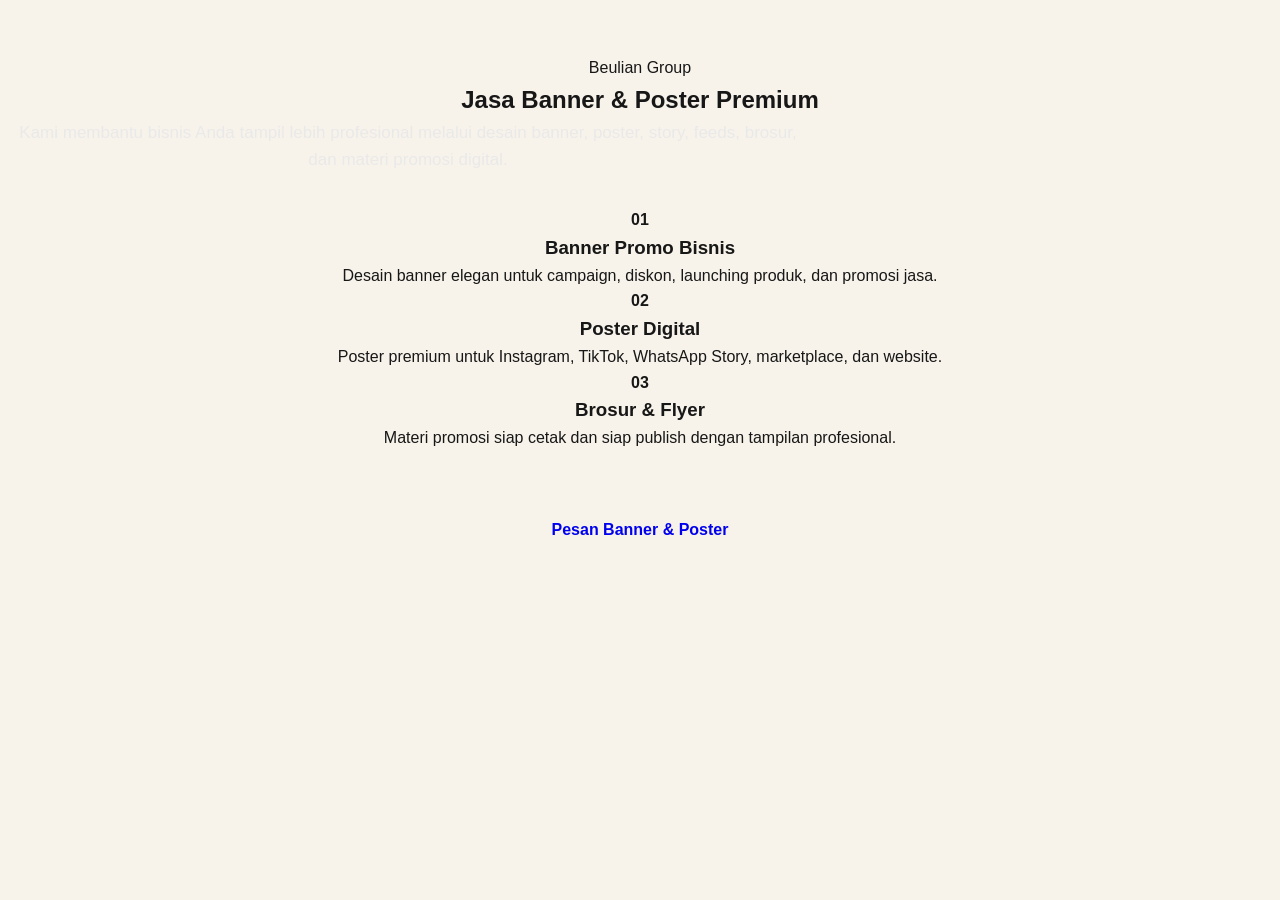
==== banner-poster.html @ 4e5949a3 "Add banner-poster.html for promotional services" ====
<!DOCTYPE html>
<html lang="id">
<head>
<meta charset="UTF-8">
<meta name="viewport" content="width=device-width, initial-scale=1.0">
<title>Banner & Poster | Beulian Group</title>
<link rel="stylesheet" href="style.css">
</head>
<body>

<section class="section services">
  <p class="gold-label">Beulian Group</p>
  <h1>Jasa Banner & Poster Premium</h1>
  <p class="lead">
    Kami membantu bisnis Anda tampil lebih profesional melalui desain banner, poster,
    story, feeds, brosur, dan materi promosi digital.
  </p>

  <div class="grid services-grid">
    <article>
      <b>01</b>
      <h3>Banner Promo Bisnis</h3>
      <p>Desain banner elegan untuk campaign, diskon, launching produk, dan promosi jasa.</p>
    </article>

    <article>
      <b>02</b>
      <h3>Poster Digital</h3>
      <p>Poster premium untuk Instagram, TikTok, WhatsApp Story, marketplace, dan website.</p>
    </article>

    <article>
      <b>03</b>
      <h3>Brosur & Flyer</h3>
      <p>Materi promosi siap cetak dan siap publish dengan tampilan profesional.</p>
    </article>
  </div>

  <br><br>

  <a class="btn primary"
     href="https://wa.me/62895404870004?text=Halo%20Beulian%20Group,%20saya%20ingin%20buat%20Banner%20dan%20Poster%20Bisnis."
     target="_blank">
     Pesan Banner & Poster
  </a>
</section>

</body>
</html>
---- style.css ----
* {
  margin: 0;
  padding: 0;
  box-sizing: border-box;
}

html { scroll-behavior: smooth; }

body {
  font-family: Arial, Helvetica, sans-serif;
  background: #f7f3ea;
  color: #171717;
  line-height: 1.6;
}

a { text-decoration: none; }

.hero {
  min-height: 100vh;
  padding: 28px 7%;
  color: #fff;
  background:
    radial-gradient(circle at 85% 10%, rgba(222, 181, 73, .38), transparent 28%),
    radial-gradient(circle at 5% 90%, rgba(166, 115, 29, .25), transparent 28%),
    linear-gradient(135deg, #030303 0%, #101010 48%, #3b2609 100%);
}

.navbar {
  display: flex;
  justify-content: space-between;
  align-items: center;
  margin-bottom: 86px;
}
@media(max-width:768px){
    .brand{
        flex-direction:row !important;
        justify-content:center;
    }
}

.brand-logo {
  width: 54px;
  height: 54px;
  border-radius: 50%;
  display: grid;
  place-items: center;
  border: 1px solid #d4af37;
  color: #d4af37;
  font-weight: 900;
  letter-spacing: 1px;
}

.brand strong {
  display: block;
  letter-spacing: 1.8px;
  font-size: 16px;
}

.brand small {
  color: #d8d8d8;
  font-size: 12px;
}

.menu a {
  color: #fff;
  margin-left: 20px;
  font-size: 14px;
  font-weight: 800;
}
.menu a{
    color:#fff;
    font-weight:600;
    transition:0.3s;
}

.menu a:hover{
    color:#d4af37;
}

.hero-content {
  display: grid;
  grid-template-columns: 1.3fr .7fr;
  gap: 48px;
  align-items: center;
}

.label {
  color: #d4af37;
  text-transform: uppercase;
  letter-spacing: 2.2px;
  font-weight: 900;
  font-size: 13px;
  margin-bottom: 16px;
}

.dark-label { color: #9a6b13; }

.hero h1 {
  max-width: 930px;
  font-size: clamp(42px, 7vw, 84px);
  line-height: .98;
  letter-spacing: -2.5px;
  margin-bottom: 26px;
}

.lead {
  max-width: 780px;
  color: #e9e9e9;
  font-size: 20px;
  margin-bottom: 34px;
}

.actions {
  display: flex;
  flex-wrap: wrap;
  gap: 14px;
}

.btn {
  display: inline-block;
  border-radius: 999px;
  padding: 15px 25px;
  font-weight: 900;
}

.gold {
  background: linear-gradient(135deg, #bd8424, #f3d37c);
  color: #111;
}

.outline {
  color: #fff;
  border: 1px solid rgba(255,255,255,.35);
}

.premium-card {
  padding: 34px;
  border-radius: 30px;
  background: rgba(255,255,255,.075);
  border: 1px solid rgba(212,175,55,.35);
  box-shadow: 0 30px 90px rgba(0,0,0,.38);
  backdrop-filter: blur(14px);
}

.card-top {
  color: #d4af37;
  font-weight: 900;
  margin-bottom: 10px;
}

.premium-card h2 {
  font-size: 40px;
  margin-bottom: 18px;
}

.premium-card li {
  margin: 12px 0;
  list-style-position: inside;
}

.section {
  padding: 90px 7%;
  text-align: center;
}

.section h2 {
  max-width: 900px;
  margin: 0 auto 20px;
  font-size: clamp(32px, 5vw, 56px);
  line-height: 1.05;
}

.about p:last-child {
  max-width: 880px;
  margin: 0 auto;
  color: #444;
  font-size: 19px;
}

.black {
  color: #fff;
  background: #0f0f0f;
}

.service-grid {
  display: grid;
  grid-template-columns: repeat(3, 1fr);
  gap: 22px;
  margin-top: 42px;
}

.service-card {
  text-align: left;
  padding: 30px;
  border-radius: 24px;
  background: #1b1b1b;
  border: 1px solid rgba(212,175,55,.22);
}

.service-card span {
  color: #d4af37;
  font-weight: 900;
}

.service-card h3 {
  margin: 14px 0 10px;
  font-size: 23px;
}

.service-card p {
  color: #d8d8d8;
}

.portfolio-grid {
  display: grid;
  grid-template-columns: repeat(4, 1fr);
  gap: 18px;
  margin-top: 38px;
}

.portfolio-grid div {
  min-height: 130px;
  display: grid;
  place-items: center;
  padding: 24px;
  border-radius: 24px;
  background: #fff;
  box-shadow: 0 18px 45px rgba(0,0,0,.08);
  font-weight: 900;
}
.portfolio-grid,
.testimonial-grid{
display:grid;
grid-template-columns:repeat(auto-fit,minmax(280px,1fr));
gap:30px;
margin-top:40px;
}

.portfolio-card,
.testimonial-card{
background:#111;
border:1px solid rgba(212,175,55,.25);
border-radius:20px;
overflow:hidden;
padding:20px;
}

.portfolio-card img{
width:100%;
height:220px;
object-fit:cover;
}

.contact-form{
max-width:700px;
margin:auto;
display:flex;
flex-direction:column;
gap:20px;
}

.contact-form input,
.contact-form textarea{
padding:15px;
border:none;
border-radius:12px;
background:#111;
color:#fff;
}

.contact-form button{
cursor:pointer;
}

.dark{
background:#080808;
}

.testimonial-grid {
  display: grid;
  grid-template-columns: repeat(3, 1fr);
  gap: 22px;
  margin-top: 40px;
}

.quote {
  padding: 30px;
  border-radius: 24px;
  background: #1a1a1a;
  border: 1px solid rgba(212,175,55,.22);
}

.quote p {
  color: #e6e6e6;
  margin-bottom: 18px;
}

.quote strong {
  color: #d4af37;
}
.cta-premium{
    text-align:center;
    padding:80px 20px;
    background:linear-gradient(
    135deg,
    rgba(212,175,55,.12),
    rgba(0,0,0,.9)
    );
}

.cta-premium h2{
    font-size:42px;
    color:#fff;
    margin-bottom:20px;
}

.cta-premium p{
    color:#ddd;
    margin-bottom:30px;
}

.cta {
  margin: 0 7%;
  padding: 74px 7%;
  text-align: center;
  color: #fff;
  border-radius: 36px;
  background:
    radial-gradient(circle at top right, rgba(212,175,55,.35), transparent 32%),
    linear-gradient(135deg, #070707, #3a2508);
}

.cta h2 {
  font-size: clamp(32px, 5vw, 56px);
  line-height: 1.05;
  margin-bottom: 16px;
}

.cta p {
  color: #e5e5e5;
  margin-bottom: 28px;
  font-size: 18px;
}

.contact p {
  font-size: 18px;
}

.email {
  display: inline-block;
  color: #9a6b13;
  font-size: clamp(22px, 4vw, 36px);
  font-weight: 900;
  margin-top: 12px;
}

.wa-float {
  position: fixed;
  right: 18px;
  bottom: 18px;
  z-index: 99;
  padding: 14px 18px;
  border-radius: 999px;
  color: #111;
  background: linear-gradient(135deg, #bd8424, #f3d37c);
  font-weight: 900;
  box-shadow: 0 14px 35px rgba(0,0,0,.24);
}

footer {
  padding: 24px;
  text-align: center;
  color: #aaa;
  background: #000;
}

@media (max-width: 950px) {
  .navbar {
    flex-direction: column;
    align-items: flex-start;
    gap: 20px;
    margin-bottom: 64px;
  }

  .menu a {
    display: inline-block;
    margin: 0 14px 10px 0;
  }

  .hero-content,
  .service-grid,
  .portfolio-grid,
  .testimonial-grid {
    grid-template-columns: 1fr;
  }

  .hero {
    padding-top: 24px;
  }
}
/* MOBILE RESPONSIVE */
@media (max-width: 768px) {

.hero-content{
    display:flex;
    flex-direction:column;
    gap:30px;
}

.hero-visual{
    order:-1;
    text-align:center;
}

.hero-visual img{
    width:220px;
    max-width:80%;
    height:auto;
}

.navbar{
    flex-direction:column;
    gap:15px;
}

.menu{
    display:flex;
    flex-wrap:wrap;
    justify-content:center;
    gap:12px;
}
.brand img{
    width:60px;
    height:60px;
    object-fit:contain;
}
}

body{
    overflow-x:hidden;
}

section{
    width:100%;
    overflow:hidden;
}
}
/* FIX MOBILE BEULIAN FINAL */
@media screen and (max-width: 768px) {
  html, body {
    width: 100% !important;
    overflow-x: hidden !important;
    background: #050505 !important;
  }

  .hero {
    width: 100% !important;
    min-height: auto !important;
    padding: 20px 18px 45px !important;
    overflow: hidden !important;
  }

  .navbar {
    display: flex !important;
    flex-direction: column !important;
    align-items: center !important;
    text-align: center !important;
    gap: 16px !important;
  }

  .brand {
    flex-direction: column !important;
    align-items: center !important;
    text-align: center !important;
  }

  .brand img {
    width: 90px !important;
    height: 90px !important;
    max-width: 90px !important;
    object-fit: contain !important;
    border-radius: 50% !important;
  }

  .menu {
    display: flex !important;
    flex-wrap: wrap !important;
    justify-content: center !important;
    gap: 12px !important;
  }

  .menu a {
    margin: 0 !important;
    font-size: 14px !important;
  }

  .hero-content {
    display: flex !important;
    flex-direction: column !important;
    gap: 28px !important;
    width: 100% !important;
  }

  .hero-copy {
    width: 100% !important;
  }

  .hero h1{
    font-size: 56px;
    line-height: 1.1;
}

@media(max-width:768px){
    .hero h1{
        font-size: 28px !important;
        line-height: 1.2 !important;
    }
}
  }

  .lead {
    font-size: 17px !important;
  }

  .actions {
    display: flex !important;
    flex-direction: column !important;
    gap: 12px !important;
  }

  .btn {
    width: fit-content !important;
  }

  .premium-card {
    width: 100% !important;
    max-width: 100% !important;
    padding: 24px !important;
  }

  .premium-card h2 {
    font-size: 34px !important;
  }

  .section,
  .about,
  .services,
  .portfolio,
  .testimonials,
  .contact {
    width: 100% !important;
    padding: 55px 18px !important;
    overflow: hidden !important;
  }

  .cards,
  .service-grid,
  .portfolio-grid,
  .testimonial-grid {
    display: grid !important;
    grid-template-columns: 1fr !important;
  }

  .wa-float {
    right: 14px !important;
    bottom: 14px !important;
    z-index: 9999 !important;
  }
.wa-float{
    right:15px !important;
    bottom:20px !important;
    z-index:99999;
}
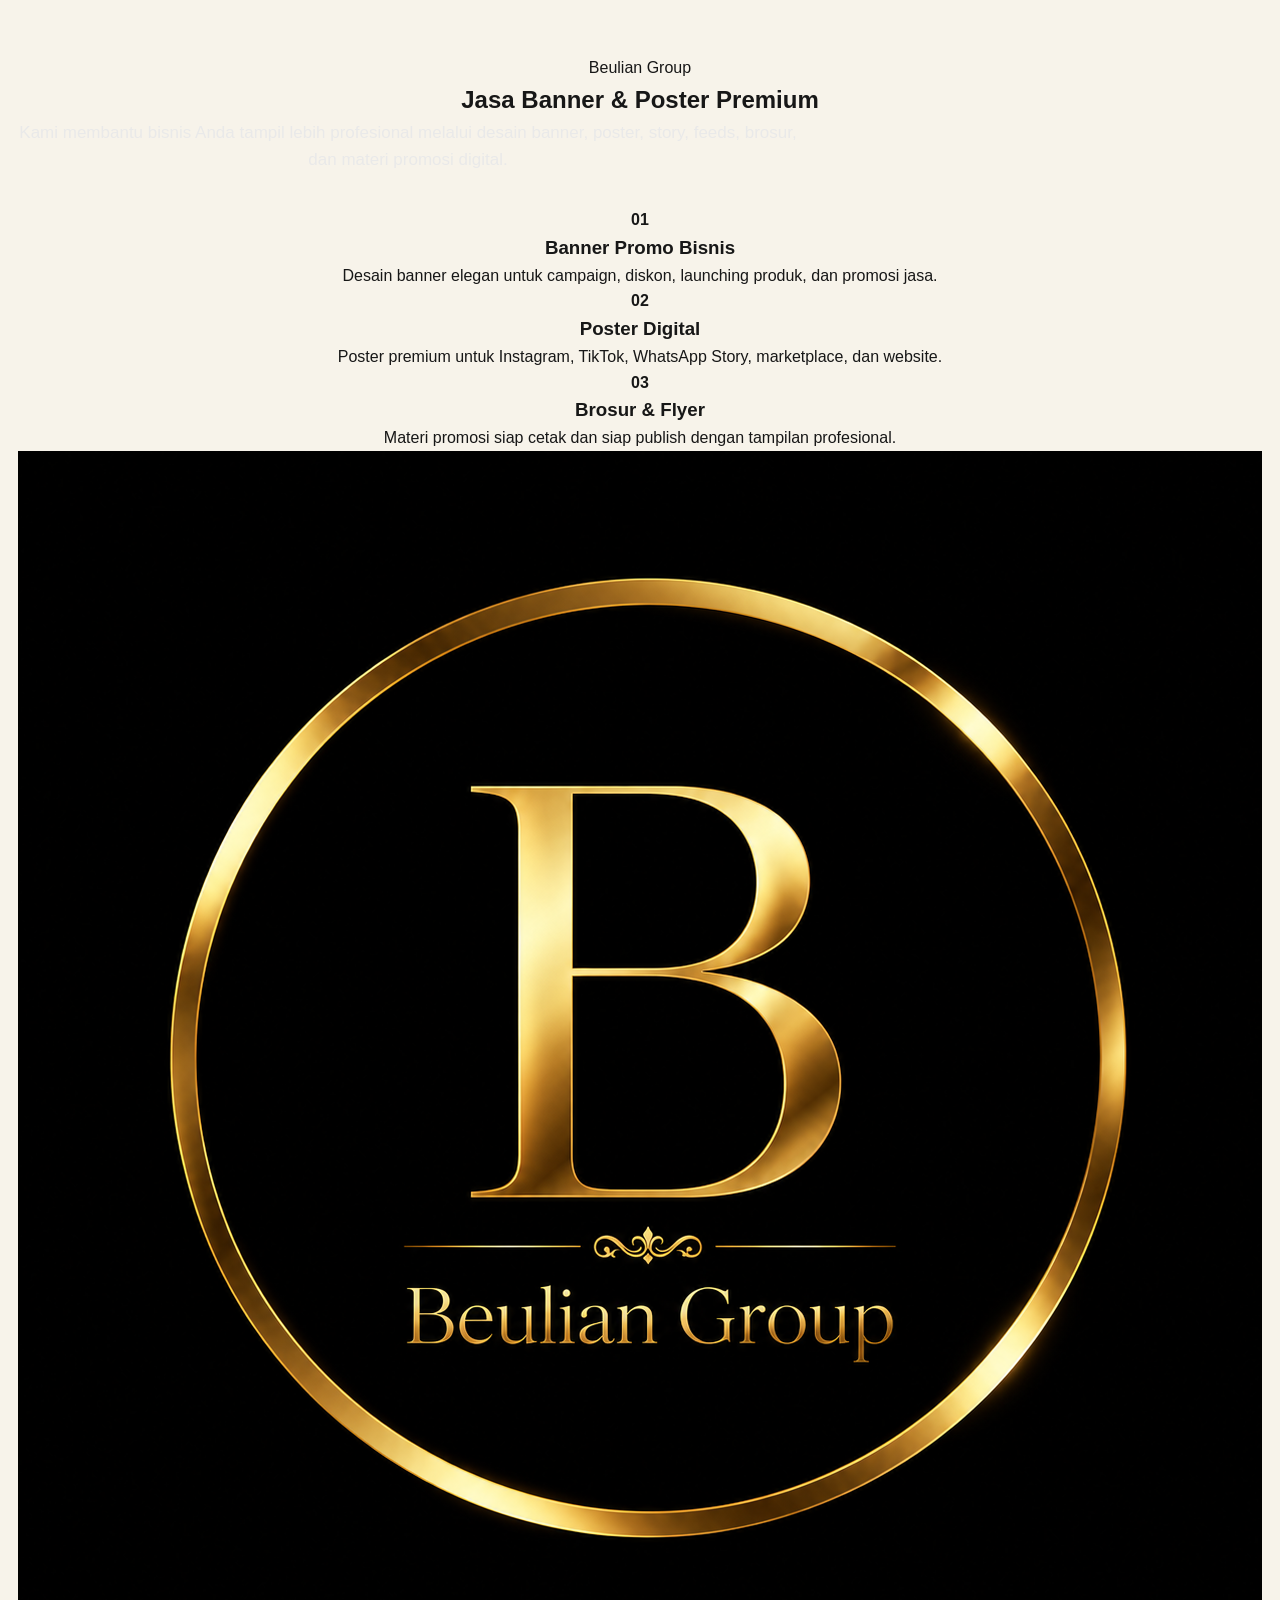
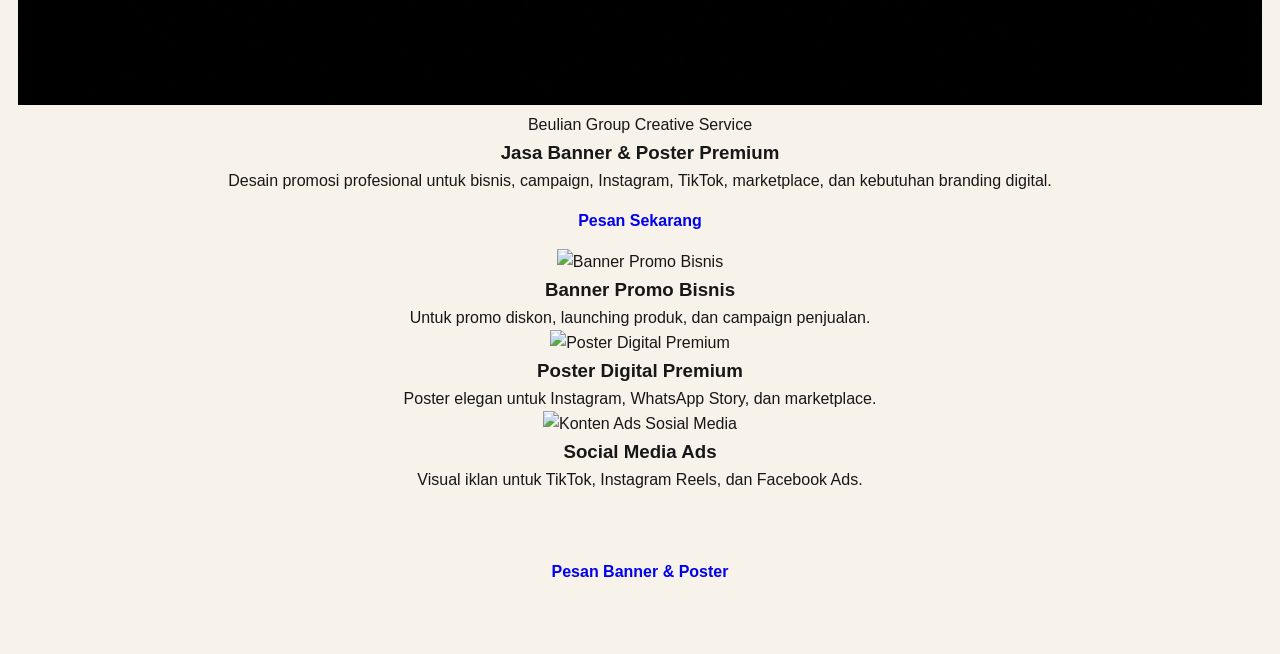
==== commit ab1377db: "Update banner-poster.html" ====
--- a/banner-poster.html
+++ b/banner-poster.html
@@ -35,6 +35,61 @@
       <p>Materi promosi siap cetak dan siap publish dengan tampilan profesional.</p>
     </article>
   </div>
+  <!DOCTYPE html>
+<html lang="id">
+<head>
+<meta charset="UTF-8">
+<meta name="viewport" content="width=device-width, initial-scale=1.0">
+<title>Banner & Poster | Beulian Group</title>
+<link rel="stylesheet" href="style.css">
+</head>
+
+<body>
+
+<section class="banner-page">
+
+  <div class="banner-hero">
+    <img src="assets/logo-beulian-group.png" class="page-logo">
+    <p class="gold-label">Beulian Group Creative Service</p>
+    <h1>Jasa Banner & Poster Premium</h1>
+    <p>
+      Desain promosi profesional untuk bisnis, campaign, Instagram, TikTok,
+      marketplace, dan kebutuhan branding digital.
+    </p>
+
+    <a class="btn primary"
+       href="https://wa.me/62895404870004?text=Halo%20Beulian%20Group,%20saya%20ingin%20buat%20Banner%20dan%20Poster%20Bisnis."
+       target="_blank">
+       Pesan Sekarang
+    </a>
+  </div>
+
+  <div class="banner-gallery">
+
+    <div class="banner-card">
+      <img src="assets/banner1.jpg" alt="Banner Promo Bisnis">
+      <h3>Banner Promo Bisnis</h3>
+      <p>Untuk promo diskon, launching produk, dan campaign penjualan.</p>
+    </div>
+
+    <div class="banner-card">
+      <img src="assets/banner2.jpg" alt="Poster Digital Premium">
+      <h3>Poster Digital Premium</h3>
+      <p>Poster elegan untuk Instagram, WhatsApp Story, dan marketplace.</p>
+    </div>
+
+    <div class="banner-card">
+      <img src="assets/banner3.jpg" alt="Konten Ads Sosial Media">
+      <h3>Social Media Ads</h3>
+      <p>Visual iklan untuk TikTok, Instagram Reels, dan Facebook Ads.</p>
+    </div>
+
+  </div>
+
+</section>
+
+</body>
+</html>
 
   <br><br>
 
--- a/style.css
+++ b/style.css
@@ -571,4 +571,29 @@
     bottom:20px !important;
     z-index:99999;
 }
-
+.portfolio-grid{
+display:grid;
+grid-template-columns:repeat(auto-fit,minmax(280px,1fr));
+gap:25px;
+margin-top:30px;
+}
+
+.portfolio-item{
+background:#111;
+border:1px solid rgba(212,175,55,.3);
+border-radius:20px;
+overflow:hidden;
+}
+
+.portfolio-item img{
+width:100%;
+height:250px;
+object-fit:cover;
+display:block;
+}
+
+.portfolio-item h3{
+padding:20px;
+color:#d4af37;
+text-align:center;
+}
--- a/style.css
+++ b/style.css
@@ -571,4 +571,29 @@
     bottom:20px !important;
     z-index:99999;
 }
-
+.portfolio-grid{
+display:grid;
+grid-template-columns:repeat(auto-fit,minmax(280px,1fr));
+gap:25px;
+margin-top:30px;
+}
+
+.portfolio-item{
+background:#111;
+border:1px solid rgba(212,175,55,.3);
+border-radius:20px;
+overflow:hidden;
+}
+
+.portfolio-item img{
+width:100%;
+height:250px;
+object-fit:cover;
+display:block;
+}
+
+.portfolio-item h3{
+padding:20px;
+color:#d4af37;
+text-align:center;
+}
